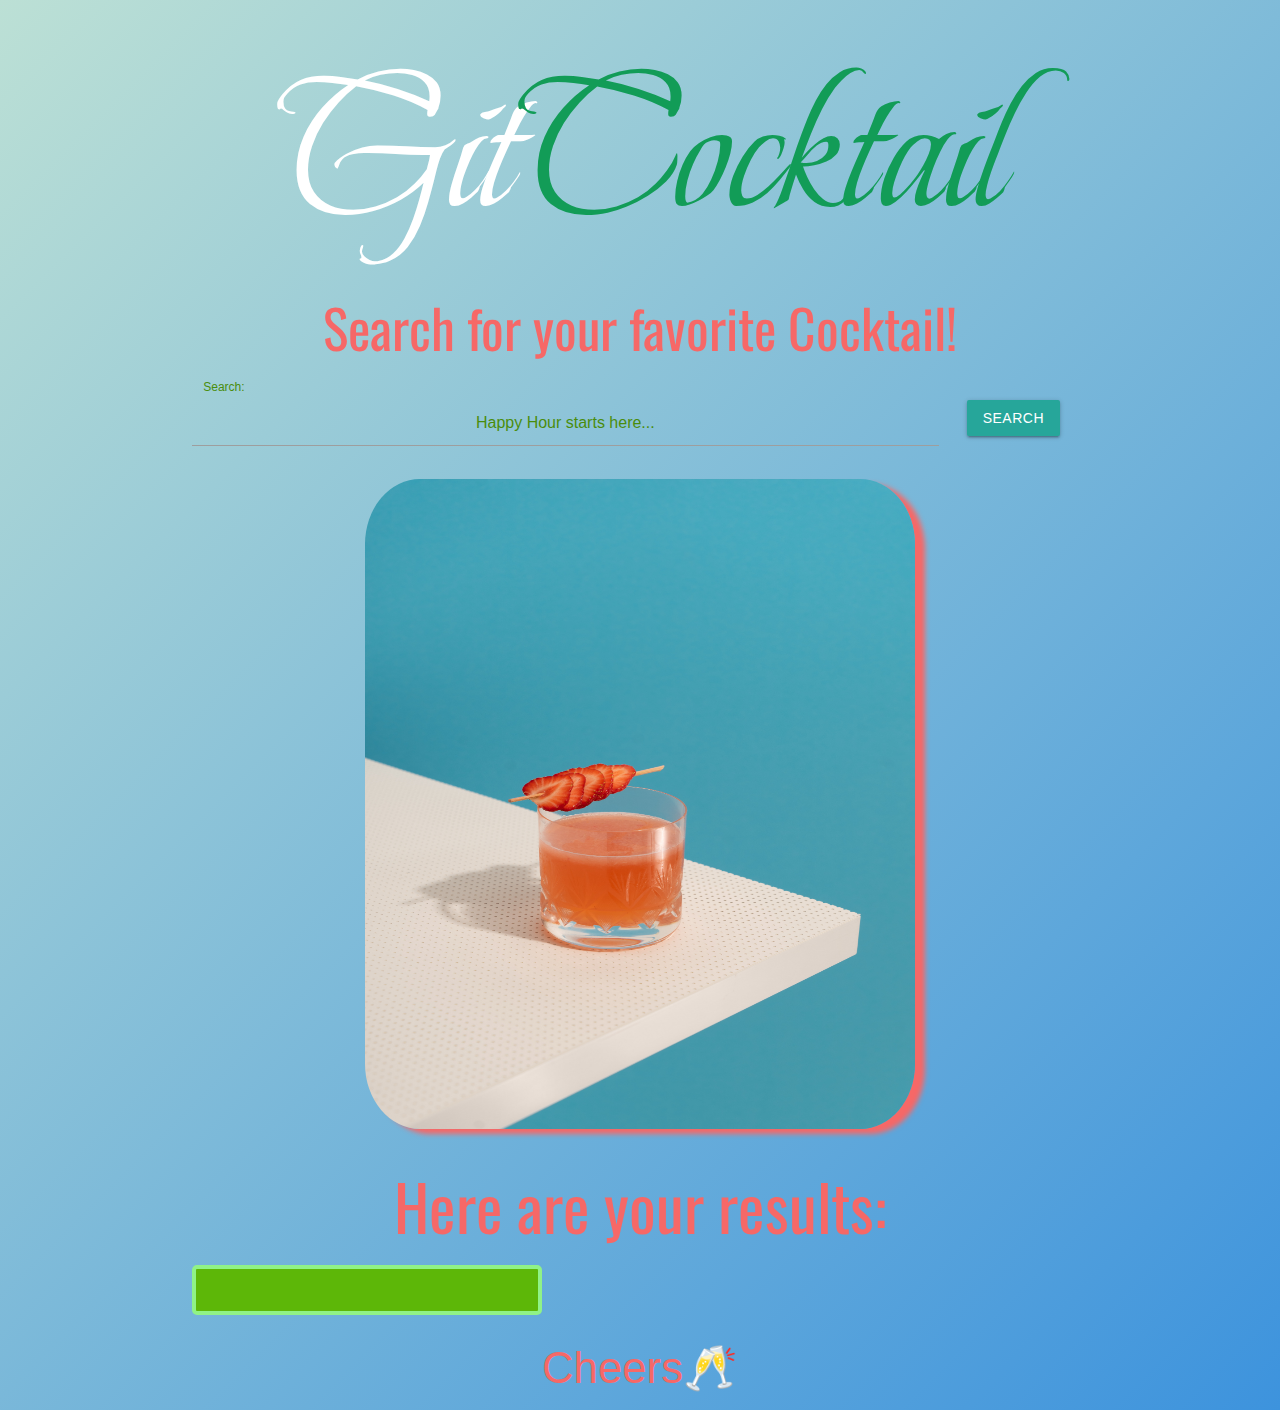
==== index.html @ d7be680b "fetch api on button click to display one card showing cocktail name, img of cocktail, and the ingred" ====
<!DOCTYPE html>
<html lang="en">
  <head>
    <meta charset="UTF-8" />
    <meta http-equiv="X-UA-Compatible" content="IE=edge" />
    <meta name="viewport" content="width=device-width, initial-scale=1.0" />
    <link
      href="https://fonts.googleapis.com/icon?family=Material+Icons"
      rel="stylesheet"
    />
    <link
      rel="stylesheet"
      href="https://cdnjs.cloudflare.com/ajax/libs/materialize/1.0.0/css/materialize.min.css"
    />
    <script src="https://apis.google.com/js/api.js"></script>
    <link rel="stylesheet" href="style.css" />
    <script
      src="https://code.jquery.com/jquery-3.5.1.min.js"
      integrity="sha256-9/aliU8dGd2tb6OSsuzixeV4y/faTqgFtohetphbbj0="
      crossorigin="anonymous"
    ></script>
    <title>GitCocktail</title>
  </head>

  <body>
      <section>
          <div class="container">
            <!--name of application-->
            <h1 class="title"><span class="git">Git</span>Cocktail</h1>
            <h2 class="description mc">Search for your favorite Cocktail!</h2>
            <!--search bar-->
              <form class="cocktail-form row">
                <!--the search button with materialize.css which adds a color wave affect-->
                <label class='sc col' id='label-search' for='search'>Search:</label
                ><br />
                <input
                  class="input sc col s10 cocktailSearch"
                  type="text"
                  placeholder="Happy Hour starts here..."
                />
                  <span>
                    <button
                      class="btn waves-effect waves-light "
                      id="searchBtn"
                      name="action"
                    >
                      Search
                    </button>
                  </span>
                <br /><br />
              </form>
              <img class="carousel-img" alt="" />
            </div>
        </section>
      
      <!-- result cards -->
      <div class="search-results">
        <div class="item">
          <div class="flex-container">
            <h1 class="results mc">Here are your results:</h1>
          </div>
        </div>
      </div>

      <div class="container recipes ">
        <div id='cocktail'></div>
          <!-- <div class="col s6 push-s6 m6 cocktail1">
            <div class="card large">
              <div class="card-image">
                <img class="result-img" src="./images/2drinks.jpg" />
                <span class="card-title" id="cocktail-name"
                  >Mimosa</span
                >
              </div>
              <div class="card-content">
                <dl>
                  <dt>Type of Glass:</dt>
                  <dd id="glass1"></dd>
                  <dt>Ingredients:</dt>
                  <dd id="ingred1"></dd>
                  <dt>Instruction:</dt>
                  <dd id="instruct1"></dd>
                </dl>
              </div>
              <div class="card-action">
                <a class="waves-effect waves-light btn favbtn"
                  ><i onclick="changeIcon()" class="material-icons left" id='favbtn'>favorite_border</i>Favorite</a
                >
              </div>
            </div>
          </div> -->
        
          <!-- <div class="col s6 push-s6 m6 cocktail2">
            <div class="card large">
              <div class="card-image">
                <img class="result-img" src="./images/2drinks.jpg" />
                <span class="card-title" id="cocktail-name">*name of cocktail</span>
              </div>
              <div class="card-content" id="cocktail">
                <dl>
                  <dt>Type of Glass:</dt>
                  <dd id="glass2"></dd>
                  <dt>Ingredients:</dt>
                  <dd id="ingred2"></dd>
                  <dt>Instruction:</dt>
                  <dd id="instruct2"></dd>
                </dl>
              </div>
              <div class="card-action">
                <a class="waves-effect waves-light btn favbtn"
                  ><i class="material-icons left">favorite_border</i>Favorite</a
                >
              </div>
            </div>
          </div>

          <div class="col s6 push-s6 m6 cocktail3">
            <div class="card large">
              <div class="card-image">
                <img class="result-img" src="./images/2drinks.jpg" />
                <span class="card-title" id="cocktail-name">*name of cocktail</span>
              </div>
              <div class="card-content">
                <dl>
                  <dt>Type of Glass:</dt>
                  <dd id="glass3"></dd>
                  <dt>Ingredients:</dt>
                  <dd id="ingred3"></dd>
                  <dt>Instruction:</dt>
                  <dd id="instruct3"></dd>
                </dl>
              </div>
              <div class="card-action">
                <a class="waves-effect waves-light btn favbtn"
                  ><i class="material-icons left">favorite_border</i>Favorite</a
                >
              </div>
            </div>
          </div>

          <div class="col s6 push-s6 m6 cocktail4">
            <div class="card large">
              <div class="card-image">
                <img class="result-img" src="./images/2drinks.jpg" />
                <span class="card-title" id="cocktail-name">*name of cocktail</span>
              </div>
              <div class="card-content">
                <dl>
                  <dt>Type of Glass:</dt>
                  <dd id="glass4"></dd>
                  <dt>Ingredients:</dt>
                  <dd id="ingred4"></dd>
                  <dt>Instruction:</dt>
                  <dd id="instruct4"></dd>
                </dl>
              </div>
              <div class="card-action">
                <a class="waves-effect waves-light btn favbtn"
                  ><i class="material-icons left">favorite_border</i>Favorite</a
                >
              </div>
            </div>
          </div> -->
    </div>

    <footer class="mc">
      <h3>Cheers🥂</h3>
    </footer>
    <script src="https://cdnjs.cloudflare.com/ajax/libs/materialize/1.0.0/js/materialize.min.js"></script>
    <script src="script.js"></script>
  </body>
</html>
---- style.css ----
@import url('https://fonts.googleapis.com/css2?family=Beau+Rivage&family=Oswald:wght@300&display=swap');

/* * {
    text-align: center;
} */

.mc {
    color: #F66867;
}

.sc {
    color: #4a8d0c;
    
}

body {
    background-image: linear-gradient(315deg, #3D93DD 0%, rgb(188, 224, 213) 100%);
}

.title {
    font-family: 'Beau Rivage', sans-serif;
    font-size: 200px;
    color: #129c57;
    text-align: center;
}

.git {
    color: white;
}

.description {
    font-family: 'Oswald', sans-serif;
    text-align: center;
}

.input,
.cocktail-form,
.results,
.card-action,
footer {
    text-align: center;
}

.input::placeholder {
    color: #4a8d0c;
}

.searchbtn:hover {
    background-image: linear-gradient(315deg, #3D93DD 0%, rgb(205, 225, 236) 100%);
}

.carousel-img {
    width: 550px;
    height: 650px;
    border-radius: 10%;
    box-shadow: 10px 5px 5px #F66867;
    display: block;
    margin-left: auto;
    margin-right: auto;
}

.results {
    font-family: 'Oswald', sans-serif;

}

.recipes {
    display: grid;
    grid-template-columns: repeat(auto-fit, minmax(300px, 1fr));
    gap: 1em;

}

.result-img {
    height: 200px;
}

/* #cocktail-name {
    color: black;
} */

.card-content {
    text-align: left;
}

.favbtn {
    background-color: #fc5c5c;
}

/*  */

#cocktail {
    max-width: 350px;
    text-align: center;
    padding: 30px 30px 12px 30px;
    color: #fff;
    background-color: #5db708;
    border: 4px solid #90f287;
    border-radius: 5px;
  }
  #cocktail h3 {
    margin: 0 0 15px 0;
    text-transform: uppercase;
  }
  #cocktail img {
    max-width: 300px;
    border: 6px solid #fff;
    border-radius: 150px;
  }
  #cocktail dl {
    list-style: none;
    margin: 0;
    padding: 0;
  }
  #cocktail dt {
    padding: 15px 0;
    font-size: 18px;
  }
  #cocktail dt:not(:last-of-type) {
    border-bottom: 1px solid #fff;
  }
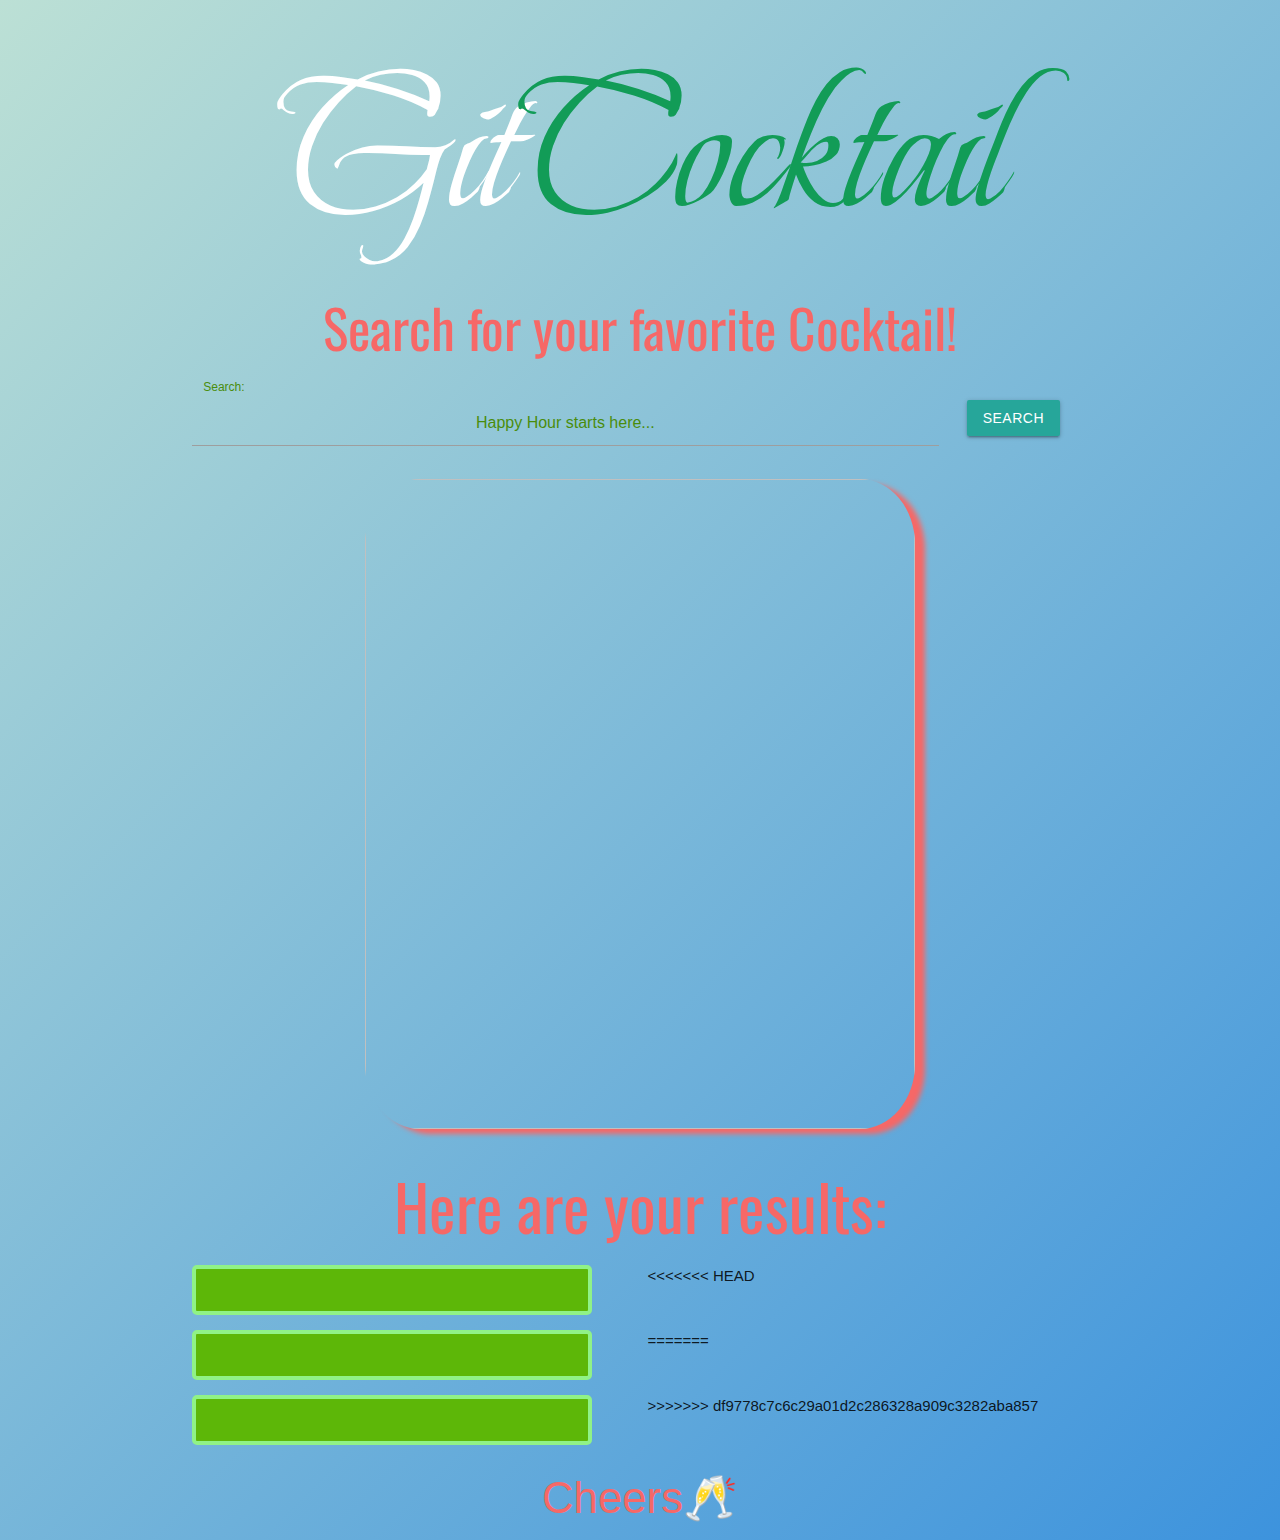
==== commit 1c2d6111: "added favorites to local storage" ====
--- a/index.html
+++ b/index.html
@@ -23,74 +23,54 @@
   </head>
 
   <body>
-      <section>
-          <div class="container">
-            <!--name of application-->
-            <h1 class="title"><span class="git">Git</span>Cocktail</h1>
-            <h2 class="description mc">Search for your favorite Cocktail!</h2>
-            <!--search bar-->
-              <form class="cocktail-form row">
-                <!--the search button with materialize.css which adds a color wave affect-->
-                <label class='sc col' id='label-search' for='search'>Search:</label
-                ><br />
-                <input
-                  class="input sc col s10 cocktailSearch"
-                  type="text"
-                  placeholder="Happy Hour starts here..."
-                />
-                  <span>
-                    <button
-                      class="btn waves-effect waves-light "
-                      id="searchBtn"
-                      name="action"
-                    >
-                      Search
-                    </button>
-                  </span>
-                <br /><br />
-              </form>
-              <img class="carousel-img" alt="" />
-            </div>
-        </section>
-      
-      <!-- result cards -->
-      <div class="search-results">
-        <div class="item">
-          <div class="flex-container">
-            <h1 class="results mc">Here are your results:</h1>
-          </div>
+    <section>
+      <div class="container">
+        <!--name of application-->
+        <h1 class="title"><span class="git">Git</span>Cocktail</h1>
+        <h2 class="description mc">Search for your favorite Cocktail!</h2>
+        <!--search bar-->
+        <form class="cocktail-form row">
+          <!--the search button with materialize.css which adds a color wave affect-->
+          <label class="sc col" id="label-search" for="search">Search:</label
+          ><br />
+          <input
+            id="cocktailSearch"
+            class="input sc col s10"
+            type="text"
+            placeholder="Happy Hour starts here..."
+          />
+          <span>
+            <button
+              class="btn waves-effect waves-light"
+              id="searchBtn"
+              name="action"
+            >
+              Search
+            </button>
+          </span>
+          <br /><br />
+        </form>
+        <img class="carousel-img" alt="" />
+      </div>
+    </section>
+
+    <!-- result cards -->
+    <div class="search-results">
+      <div class="item">
+        <div class="flex-container">
+          <h1 class="results mc">Here are your results:</h1>
         </div>
       </div>
+    </div>
 
-      <div class="container recipes ">
-        <div id='cocktail'></div>
-          <!-- <div class="col s6 push-s6 m6 cocktail1">
-            <div class="card large">
-              <div class="card-image">
-                <img class="result-img" src="./images/2drinks.jpg" />
-                <span class="card-title" id="cocktail-name"
-                  >Mimosa</span
-                >
-              </div>
-              <div class="card-content">
-                <dl>
-                  <dt>Type of Glass:</dt>
-                  <dd id="glass1"></dd>
-                  <dt>Ingredients:</dt>
-                  <dd id="ingred1"></dd>
-                  <dt>Instruction:</dt>
-                  <dd id="instruct1"></dd>
-                </dl>
-              </div>
-              <div class="card-action">
-                <a class="waves-effect waves-light btn favbtn"
-                  ><i onclick="changeIcon()" class="material-icons left" id='favbtn'>favorite_border</i>Favorite</a
-                >
-              </div>
-            </div>
-          </div> -->
-        
-          <!-- <div class="col s6 push-s6 m6 cocktail2">
+    <aside class="favorites-bar"></aside>
+
+    <div class="container recipes">
+      <div id="cocktail"></div>
+<<<<<<< HEAD
+      <div id="cocktail1" class="col s6 push-s6 m6 cocktail1"></div>
+
+      <!-- <div class="col s6 push-s6 m6 cocktail2">
             <div class="card large">
               <div class="card-image">
                 <img class="result-img" src="./images/2drinks.jpg" />
@@ -161,6 +141,10 @@
               </div>
             </div>
           </div> -->
+=======
+      <div id="cocktail1" class="col s6 push-s6 m6 cocktail1">
+      </div>
+>>>>>>> df9778c7c6c29a01d2c286328a909c3282aba857
     </div>
 
     <footer class="mc">
@@ -169,4 +153,4 @@
     <script src="https://cdnjs.cloudflare.com/ajax/libs/materialize/1.0.0/js/materialize.min.js"></script>
     <script src="script.js"></script>
   </body>
-</html>+</html>
--- a/style.css
+++ b/style.css
@@ -1,36 +1,39 @@
-@import url('https://fonts.googleapis.com/css2?family=Beau+Rivage&family=Oswald:wght@300&display=swap');
+@import url("https://fonts.googleapis.com/css2?family=Beau+Rivage&family=Oswald:wght@300&display=swap");
 
 /* * {
     text-align: center;
 } */
 
 .mc {
-    color: #F66867;
+  color: #f66867;
 }
 
 .sc {
-    color: #4a8d0c;
-    
+  color: #4a8d0c;
 }
 
 body {
-    background-image: linear-gradient(315deg, #3D93DD 0%, rgb(188, 224, 213) 100%);
+  background-image: linear-gradient(
+    315deg,
+    #3d93dd 0%,
+    rgb(188, 224, 213) 100%
+  );
 }
 
 .title {
-    font-family: 'Beau Rivage', sans-serif;
-    font-size: 200px;
-    color: #129c57;
-    text-align: center;
+  font-family: "Beau Rivage", sans-serif;
+  font-size: 200px;
+  color: #129c57;
+  text-align: center;
 }
 
 .git {
-    color: white;
+  color: white;
 }
 
 .description {
-    font-family: 'Oswald', sans-serif;
-    text-align: center;
+  font-family: "Oswald", sans-serif;
+  text-align: center;
 }
 
 .input,
@@ -38,41 +41,43 @@
 .results,
 .card-action,
 footer {
-    text-align: center;
+  text-align: center;
 }
 
 .input::placeholder {
-    color: #4a8d0c;
+  color: #4a8d0c;
 }
 
 .searchbtn:hover {
-    background-image: linear-gradient(315deg, #3D93DD 0%, rgb(205, 225, 236) 100%);
+  background-image: linear-gradient(
+    315deg,
+    #3d93dd 0%,
+    rgb(205, 225, 236) 100%
+  );
 }
 
 .carousel-img {
-    width: 550px;
-    height: 650px;
-    border-radius: 10%;
-    box-shadow: 10px 5px 5px #F66867;
-    display: block;
-    margin-left: auto;
-    margin-right: auto;
+  width: 550px;
+  height: 650px;
+  border-radius: 10%;
+  box-shadow: 10px 5px 5px #f66867;
+  display: block;
+  margin-left: auto;
+  margin-right: auto;
 }
 
 .results {
-    font-family: 'Oswald', sans-serif;
-
+  font-family: "Oswald", sans-serif;
 }
 
 .recipes {
-    display: grid;
-    grid-template-columns: repeat(auto-fit, minmax(300px, 1fr));
-    gap: 1em;
-
+  display: grid;
+  grid-template-columns: repeat(auto-fit, minmax(300px, 1fr));
+  gap: 1em;
 }
 
 .result-img {
-    height: 200px;
+  height: 200px;
 }
 
 /* #cocktail-name {
@@ -80,42 +85,77 @@
 } */
 
 .card-content {
-    text-align: left;
+  text-align: left;
 }
 
 .favbtn {
-    background-color: #fc5c5c;
+  background-color: #fc5c5c;
 }
 
-/*  */
+#cocktail {
+  max-width: 400px;
+  text-align: center;
+  padding: 30px 30px 12px 30px;
+  color: #fff;
+  background-color: #5db708;
+  border: 4px solid #90f287;
+  border-radius: 5px;
+}
+#cocktail h3 dt {
+  margin: 0 0 15px 0;
+  text-transform: uppercase;
+}
+#cocktail img {
+  justify-content: center;
+  align-items: center;
+  max-width: 250px;
+  border: 6px solid #90f287;
+  border-radius: 10px;
+}
+#cocktail dl {
+  list-style: none;
+  margin: 0;
+  padding: 0;
+}
+#cocktail dt {
+  padding: 15px 0;
+  font-size: 18px;
+}
+#cocktail dt:not(:last-of-type) {
+  border-bottom: 1px solid #fff;
+}
 
-#cocktail {
-    max-width: 350px;
-    text-align: center;
-    padding: 30px 30px 12px 30px;
-    color: #fff;
-    background-color: #5db708;
-    border: 4px solid #90f287;
-    border-radius: 5px;
-  }
-  #cocktail h3 {
-    margin: 0 0 15px 0;
-    text-transform: uppercase;
-  }
-  #cocktail img {
-    max-width: 300px;
-    border: 6px solid #fff;
-    border-radius: 150px;
-  }
-  #cocktail dl {
-    list-style: none;
-    margin: 0;
-    padding: 0;
-  }
-  #cocktail dt {
-    padding: 15px 0;
-    font-size: 18px;
-  }
-  #cocktail dt:not(:last-of-type) {
-    border-bottom: 1px solid #fff;
-  }+/* .favorites-bar {
+  background-color: #4a8d0c;
+  border-radius: 10%;
+  border: 4px solid #90f287;
+} */
+
+dd {
+  background-color: #5db708;
+  color: #fff;
+}
+
+#cocktail1 {
+  max-height: 1000px;
+  max-width: 400px;
+  text-align: center;
+  padding: 30px 30px 12px 30px;
+  color: #fff;
+  background-color: #5db708;
+  border: 4px solid #90f287;
+  border-radius: 5px;
+}
+#cocktail1 h3 {
+  background-color: #5db708;
+}
+
+
+#cardImg {
+  display: flex;
+  justify-content: center;
+  align-items: center;
+  max-width: 250px;
+  border: 6px solid #90f287;
+  border-radius: 10px;
+}
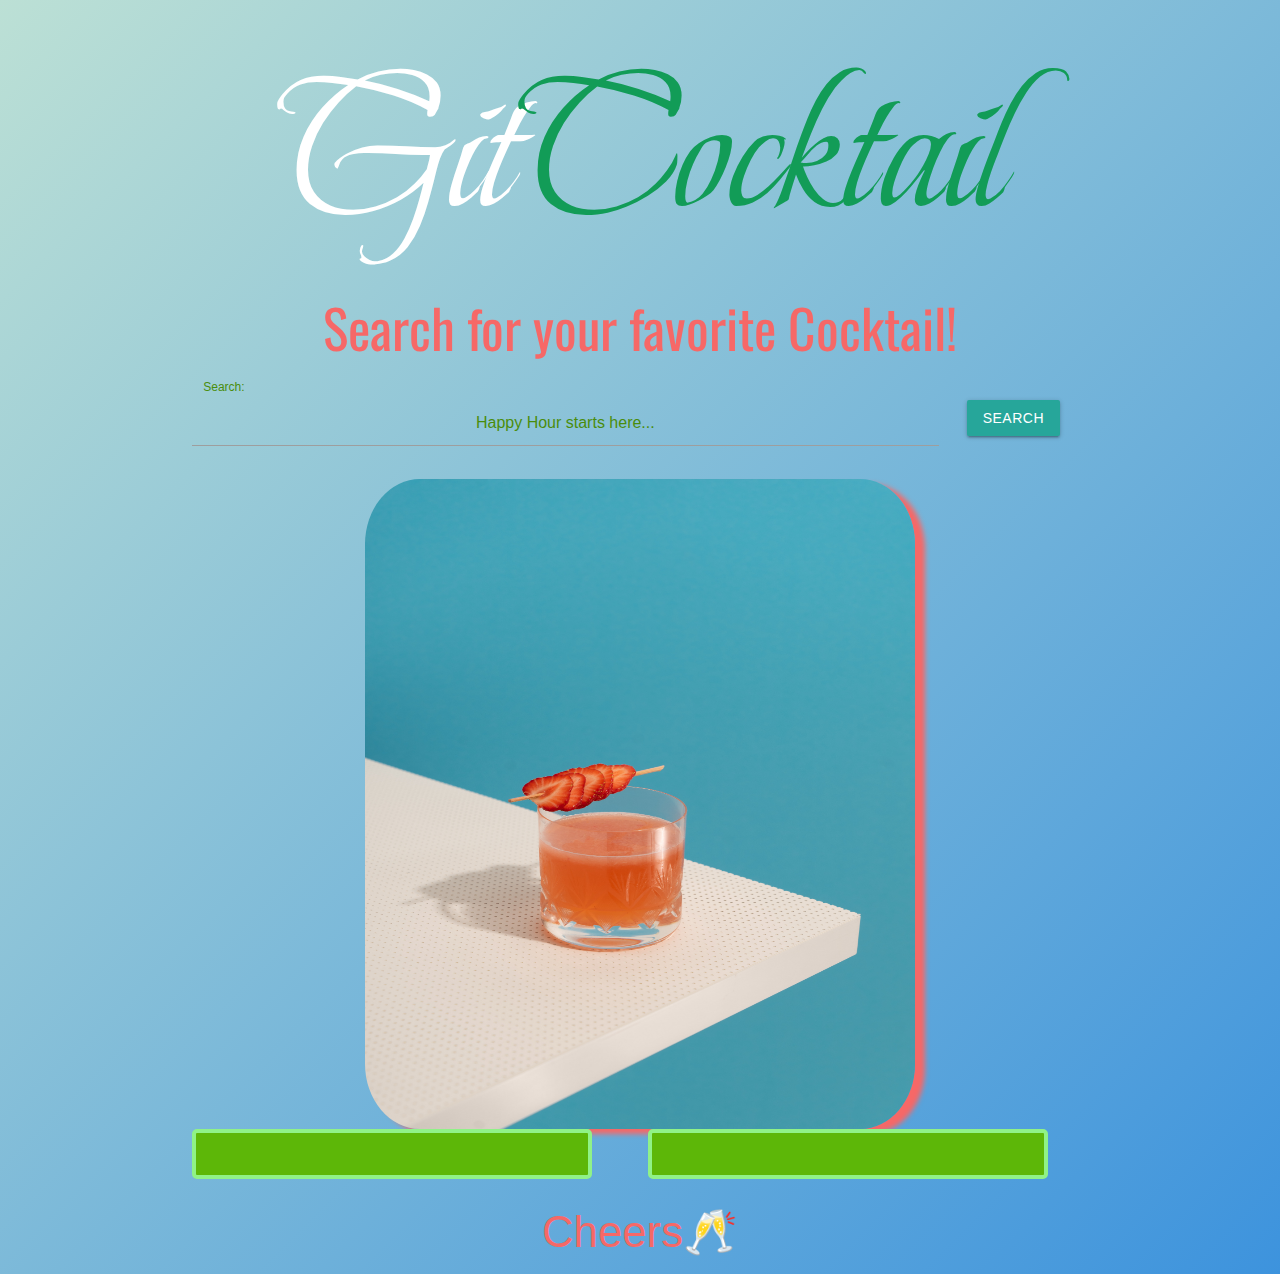
==== commit 5b0b62a6: "styling" ====
--- a/index.html
+++ b/index.html
@@ -50,7 +50,7 @@
           </span>
           <br /><br />
         </form>
-        <img class="carousel-img" alt="" />
+        <img class="carousel-img" alt="random drink images" />
       </div>
     </section>
 
@@ -67,84 +67,7 @@
 
     <div class="container recipes">
       <div id="cocktail"></div>
-<<<<<<< HEAD
       <div id="cocktail1" class="col s6 push-s6 m6 cocktail1"></div>
-
-      <!-- <div class="col s6 push-s6 m6 cocktail2">
-            <div class="card large">
-              <div class="card-image">
-                <img class="result-img" src="./images/2drinks.jpg" />
-                <span class="card-title" id="cocktail-name">*name of cocktail</span>
-              </div>
-              <div class="card-content" id="cocktail">
-                <dl>
-                  <dt>Type of Glass:</dt>
-                  <dd id="glass2"></dd>
-                  <dt>Ingredients:</dt>
-                  <dd id="ingred2"></dd>
-                  <dt>Instruction:</dt>
-                  <dd id="instruct2"></dd>
-                </dl>
-              </div>
-              <div class="card-action">
-                <a class="waves-effect waves-light btn favbtn"
-                  ><i class="material-icons left">favorite_border</i>Favorite</a
-                >
-              </div>
-            </div>
-          </div>
-
-          <div class="col s6 push-s6 m6 cocktail3">
-            <div class="card large">
-              <div class="card-image">
-                <img class="result-img" src="./images/2drinks.jpg" />
-                <span class="card-title" id="cocktail-name">*name of cocktail</span>
-              </div>
-              <div class="card-content">
-                <dl>
-                  <dt>Type of Glass:</dt>
-                  <dd id="glass3"></dd>
-                  <dt>Ingredients:</dt>
-                  <dd id="ingred3"></dd>
-                  <dt>Instruction:</dt>
-                  <dd id="instruct3"></dd>
-                </dl>
-              </div>
-              <div class="card-action">
-                <a class="waves-effect waves-light btn favbtn"
-                  ><i class="material-icons left">favorite_border</i>Favorite</a
-                >
-              </div>
-            </div>
-          </div>
-
-          <div class="col s6 push-s6 m6 cocktail4">
-            <div class="card large">
-              <div class="card-image">
-                <img class="result-img" src="./images/2drinks.jpg" />
-                <span class="card-title" id="cocktail-name">*name of cocktail</span>
-              </div>
-              <div class="card-content">
-                <dl>
-                  <dt>Type of Glass:</dt>
-                  <dd id="glass4"></dd>
-                  <dt>Ingredients:</dt>
-                  <dd id="ingred4"></dd>
-                  <dt>Instruction:</dt>
-                  <dd id="instruct4"></dd>
-                </dl>
-              </div>
-              <div class="card-action">
-                <a class="waves-effect waves-light btn favbtn"
-                  ><i class="material-icons left">favorite_border</i>Favorite</a
-                >
-              </div>
-            </div>
-          </div> -->
-=======
-      <div id="cocktail1" class="col s6 push-s6 m6 cocktail1">
-      </div>
->>>>>>> df9778c7c6c29a01d2c286328a909c3282aba857
     </div>
 
     <footer class="mc">
--- a/style.css
+++ b/style.css
@@ -1,8 +1,5 @@
 @import url("https://fonts.googleapis.com/css2?family=Beau+Rivage&family=Oswald:wght@300&display=swap");
 
-/* * {
-    text-align: center;
-} */
 
 .mc {
   color: #f66867;
@@ -93,6 +90,7 @@
 }
 
 #cocktail {
+  max-height: fit-content;
   max-width: 400px;
   text-align: center;
   padding: 30px 30px 12px 30px;
@@ -137,7 +135,7 @@
 }
 
 #cocktail1 {
-  max-height: 1000px;
+  max-height: fit-content;
   max-width: 400px;
   text-align: center;
   padding: 30px 30px 12px 30px;
@@ -159,3 +157,7 @@
   border: 6px solid #90f287;
   border-radius: 10px;
 }
+
+.card-content {
+  background-color: #5db708;
+}
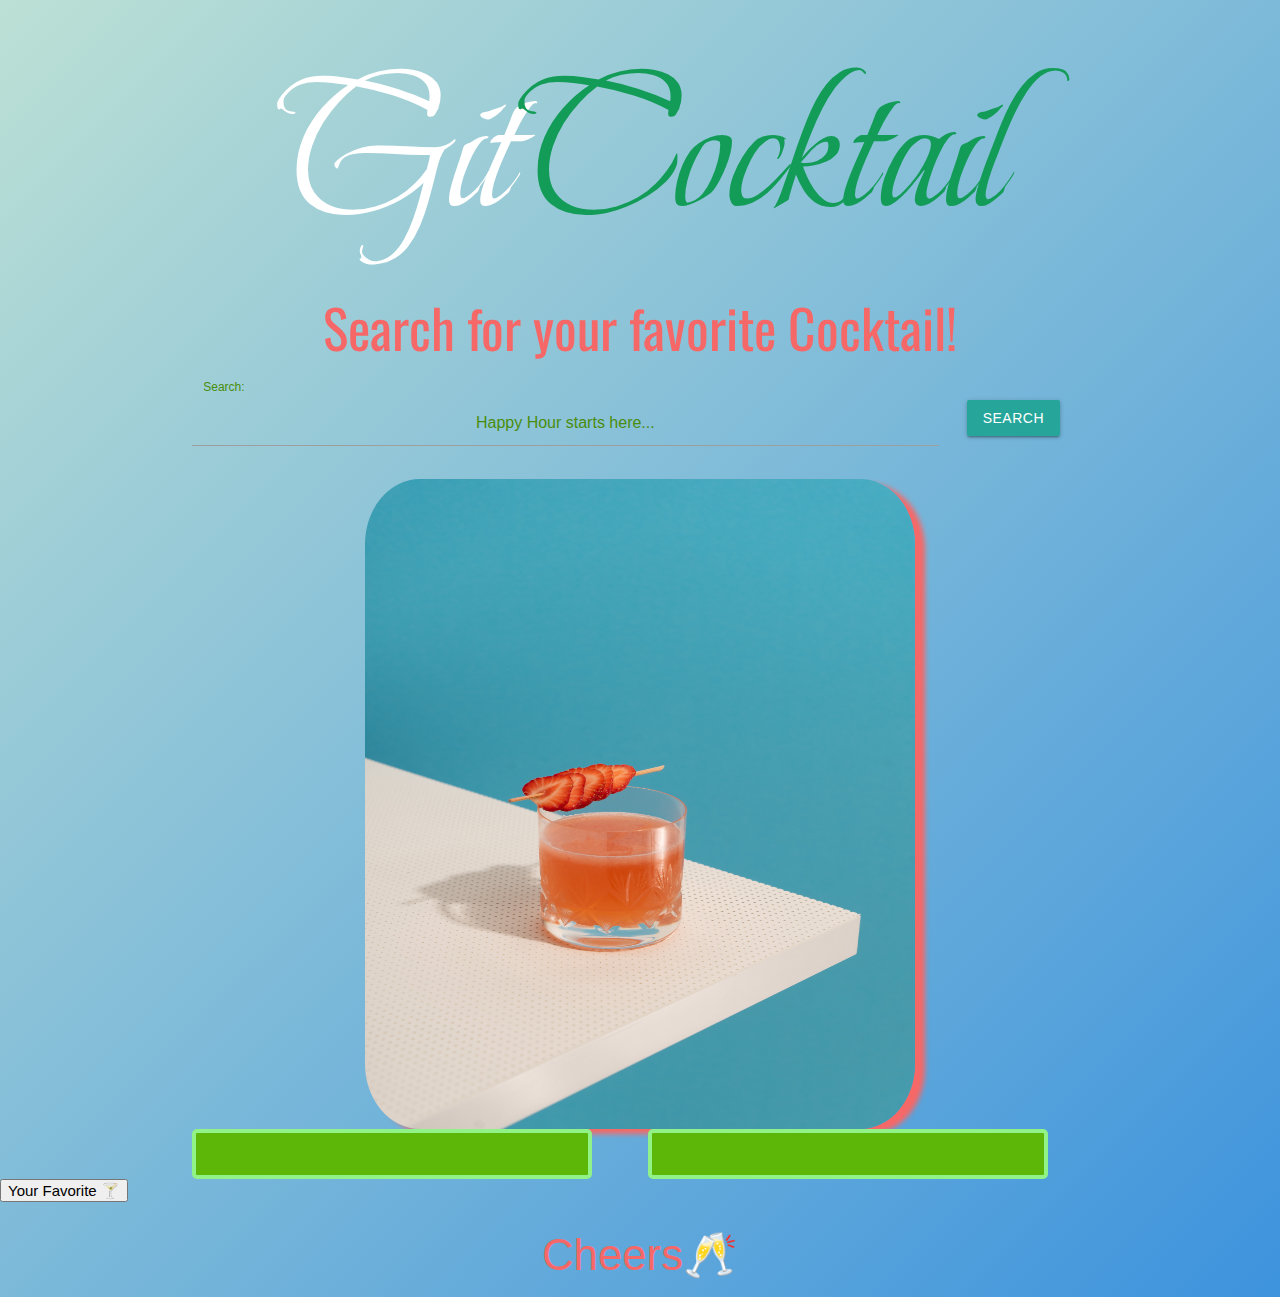
==== commit a41f2a19: "favorite button added" ====
--- a/index.html
+++ b/index.html
@@ -50,7 +50,7 @@
           </span>
           <br /><br />
         </form>
-        <img class="carousel-img" alt="random drink images" />
+        <img class="carousel-img" alt="" />
       </div>
     </section>
 
@@ -69,11 +69,30 @@
       <div id="cocktail"></div>
       <div id="cocktail1" class="col s6 push-s6 m6 cocktail1"></div>
     </div>
+    
+    <a href="favorites.html">
+     <button>Your Favorite 🍸 </button>
+    </a>
+    
 
     <footer class="mc">
-      <h3>Cheers🥂</h3>
+      <h3>Cheers🥂</h3><a href="http://programminghead.com">
     </footer>
     <script src="https://cdnjs.cloudflare.com/ajax/libs/materialize/1.0.0/js/materialize.min.js"></script>
     <script src="script.js"></script>
   </body>
 </html>
+
+<!-- <div class="card large"> 
+            <img src="${favoritesArr[i].strDrinkThumb}">
+            <div class="card-content">
+            <h3>${favoritesArr[i].strDrink}</h3>
+            </div>
+            
+            <div class="card-action">
+            <a class="waves-effect waves-light btn favbtn">
+              <i onclick="changeIcon()" class="material-icons left" id='favbtn'>favorite_border</i>Favorite
+            </a>
+            </div>
+            </div>
+            </div>  -->
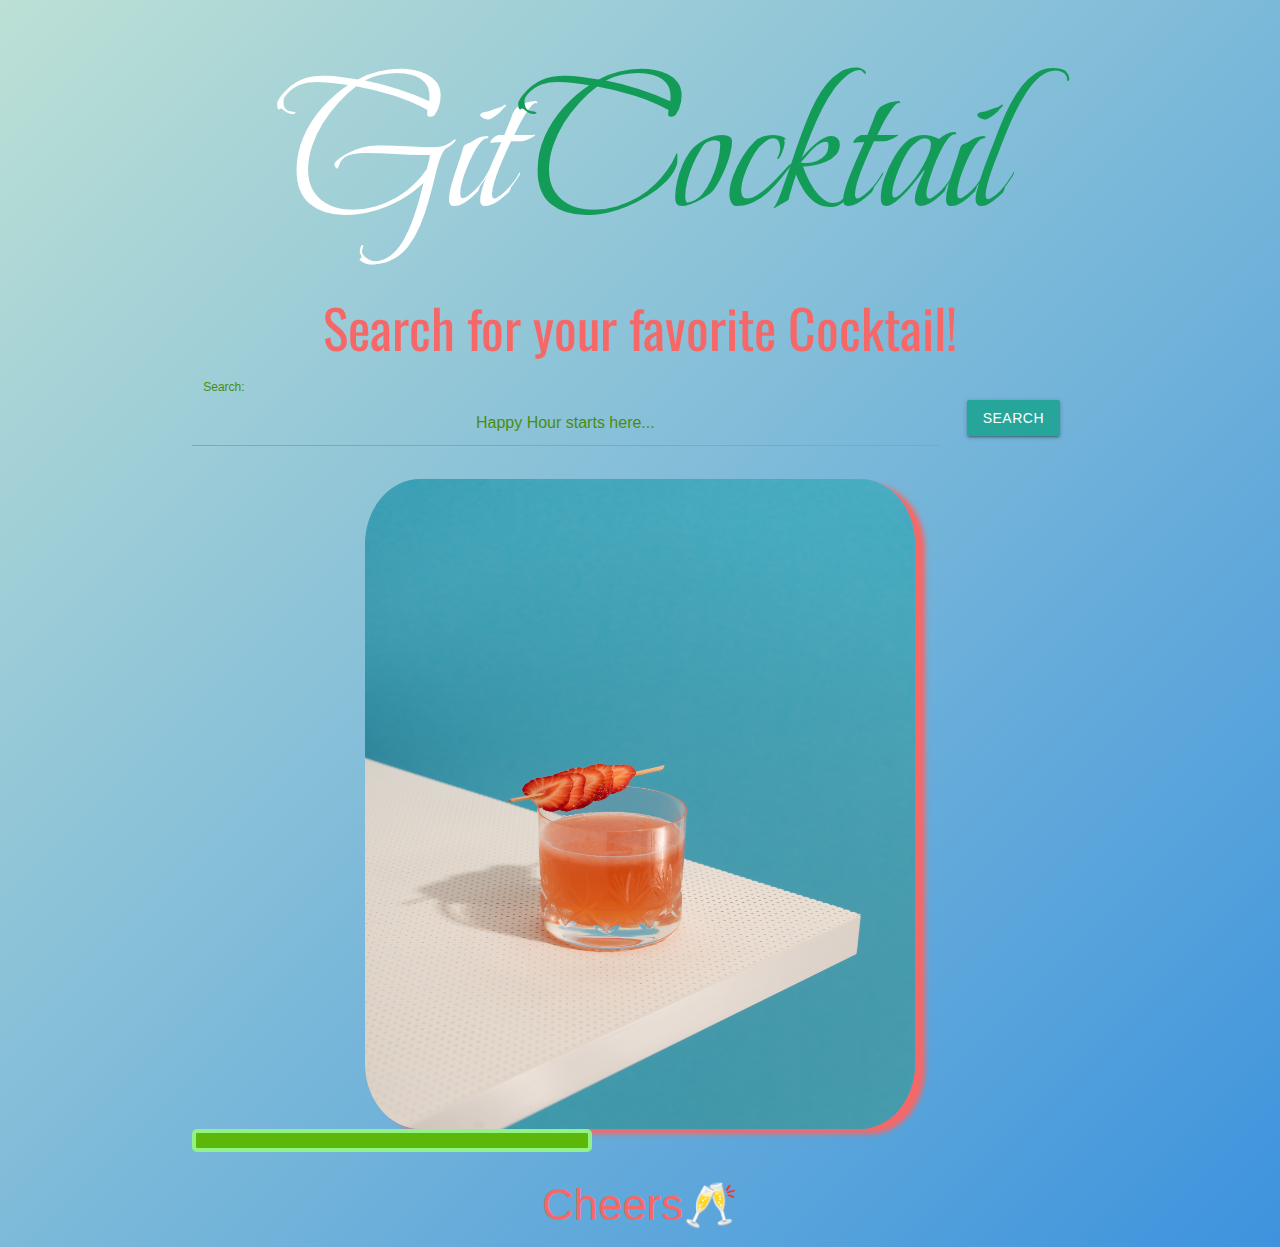
==== commit f90ff922: "display one card with all information from API data. save to local storage when click on favbtn." ====
--- a/index.html
+++ b/index.html
@@ -50,7 +50,7 @@
           </span>
           <br /><br />
         </form>
-        <img class="carousel-img" alt="" />
+        <img class="carousel-img" alt="random drink images" />
       </div>
     </section>
 
@@ -66,33 +66,16 @@
     <aside class="favorites-bar"></aside>
 
     <div class="container recipes">
-      <div id="cocktail"></div>
+      <!-- <div id="cocktail hide"></div> -->
       <div id="cocktail1" class="col s6 push-s6 m6 cocktail1"></div>
     </div>
-    
-    <a href="favorites.html">
-     <button>Your Favorite 🍸 </button>
-    </a>
-    
 
     <footer class="mc">
-      <h3>Cheers🥂</h3><a href="http://programminghead.com">
+      <h3>Cheers🥂</h3>
     </footer>
     <script src="https://cdnjs.cloudflare.com/ajax/libs/materialize/1.0.0/js/materialize.min.js"></script>
     <script src="script.js"></script>
   </body>
 </html>
 
-<!-- <div class="card large"> 
-            <img src="${favoritesArr[i].strDrinkThumb}">
-            <div class="card-content">
-            <h3>${favoritesArr[i].strDrink}</h3>
-            </div>
-            
-            <div class="card-action">
-            <a class="waves-effect waves-light btn favbtn">
-              <i onclick="changeIcon()" class="material-icons left" id='favbtn'>favorite_border</i>Favorite
-            </a>
-            </div>
-            </div>
-            </div>  -->
+
--- a/style.css
+++ b/style.css
@@ -1,5 +1,4 @@
 @import url("https://fonts.googleapis.com/css2?family=Beau+Rivage&family=Oswald:wght@300&display=swap");
-
 
 .mc {
   color: #f66867;
@@ -65,6 +64,8 @@
 
 .results {
   font-family: "Oswald", sans-serif;
+  justify-content: center;
+  align-items: center;
 }
 
 .recipes {
@@ -83,10 +84,6 @@
 
 .card-content {
   text-align: left;
-}
-
-.favbtn {
-  background-color: #fc5c5c;
 }
 
 #cocktail {
@@ -138,7 +135,7 @@
   max-height: fit-content;
   max-width: 400px;
   text-align: center;
-  padding: 30px 30px 12px 30px;
+  padding: 5px 10px 10px 10px;
   color: #fff;
   background-color: #5db708;
   border: 4px solid #90f287;
@@ -148,12 +145,12 @@
   background-color: #5db708;
 }
 
-
 #cardImg {
-  display: flex;
-  justify-content: center;
-  align-items: center;
-  max-width: 250px;
+  display: block;
+  margin-left: auto;
+  margin-right: auto;
+  width: 50%;
+  max-width: 200px;
   border: 6px solid #90f287;
   border-radius: 10px;
 }
@@ -161,3 +158,34 @@
 .card-content {
   background-color: #5db708;
 }
+
+.large {
+  background-color: #5db708;
+}
+
+.favbtn:hover {
+  background: #47a7f5 radial-gradient(circle, transparent 5%, #f66867 1%)
+  center/15000%;
+}
+.favbtn:active {
+  background-color: #f66867;
+  background-size: 100%;
+  transition: background 0s;
+}
+
+/* Button style */
+.favbtn {
+  background-position: center;
+  background-color: #f66867;
+  transition: background 0.8s;
+  border: none;
+  border-radius: 2px;
+  padding: 5px 18px 5px 18px;
+  font-size: 16px;
+  text-transform: uppercase;
+  cursor: pointer;
+  color: white;
+  box-shadow: 0 0 4px #999;
+  outline: none;
+}
+
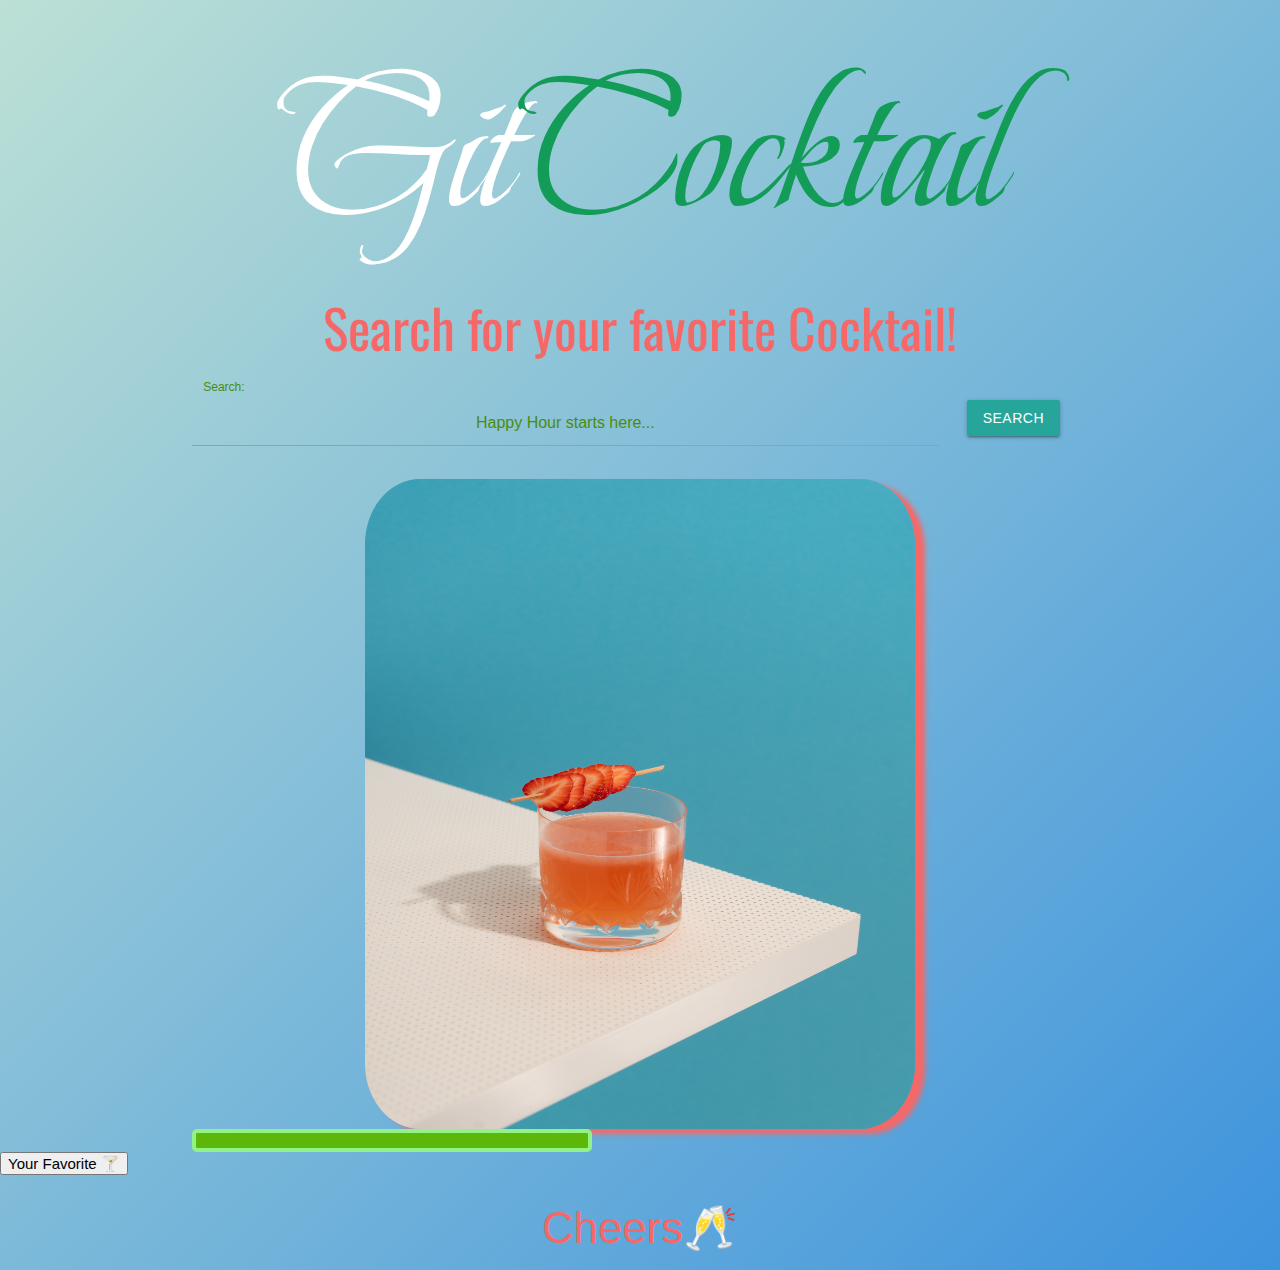
==== commit 41f4b388: "Merge pull request #3 from gretchesketch/display-data" ====
--- a/index.html
+++ b/index.html
@@ -69,9 +69,14 @@
       <!-- <div id="cocktail hide"></div> -->
       <div id="cocktail1" class="col s6 push-s6 m6 cocktail1"></div>
     </div>
+    
+    <a href="favorites.html">
+     <button>Your Favorite 🍸 </button>
+    </a>
+    
 
     <footer class="mc">
-      <h3>Cheers🥂</h3>
+      <h3>Cheers🥂</h3><a href="http://programminghead.com">
     </footer>
     <script src="https://cdnjs.cloudflare.com/ajax/libs/materialize/1.0.0/js/materialize.min.js"></script>
     <script src="script.js"></script>
@@ -79,3 +84,16 @@
 </html>
 
 
+<!-- <div class="card large"> 
+            <img src="${favoritesArr[i].strDrinkThumb}">
+            <div class="card-content">
+            <h3>${favoritesArr[i].strDrink}</h3>
+            </div>
+            
+            <div class="card-action">
+            <a class="waves-effect waves-light btn favbtn">
+              <i onclick="changeIcon()" class="material-icons left" id='favbtn'>favorite_border</i>Favorite
+            </a>
+            </div>
+            </div>
+            </div>  -->
